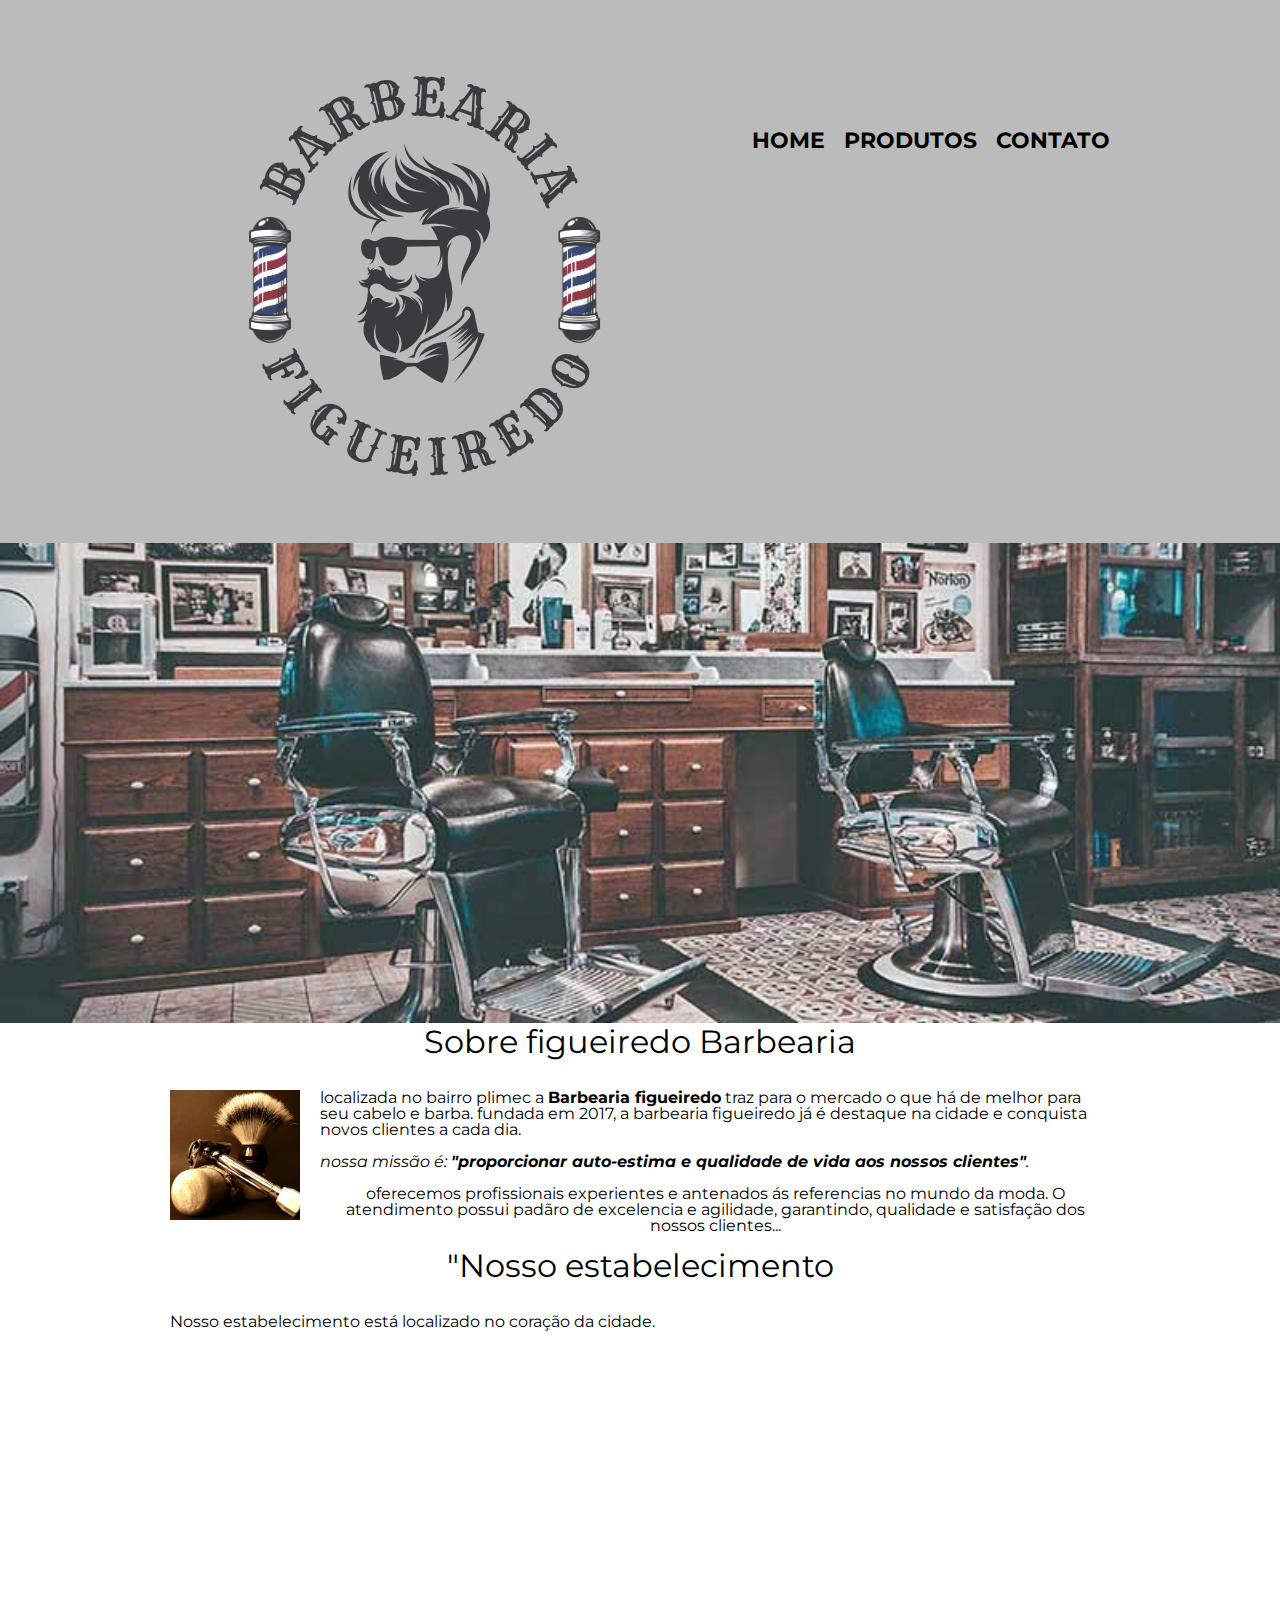
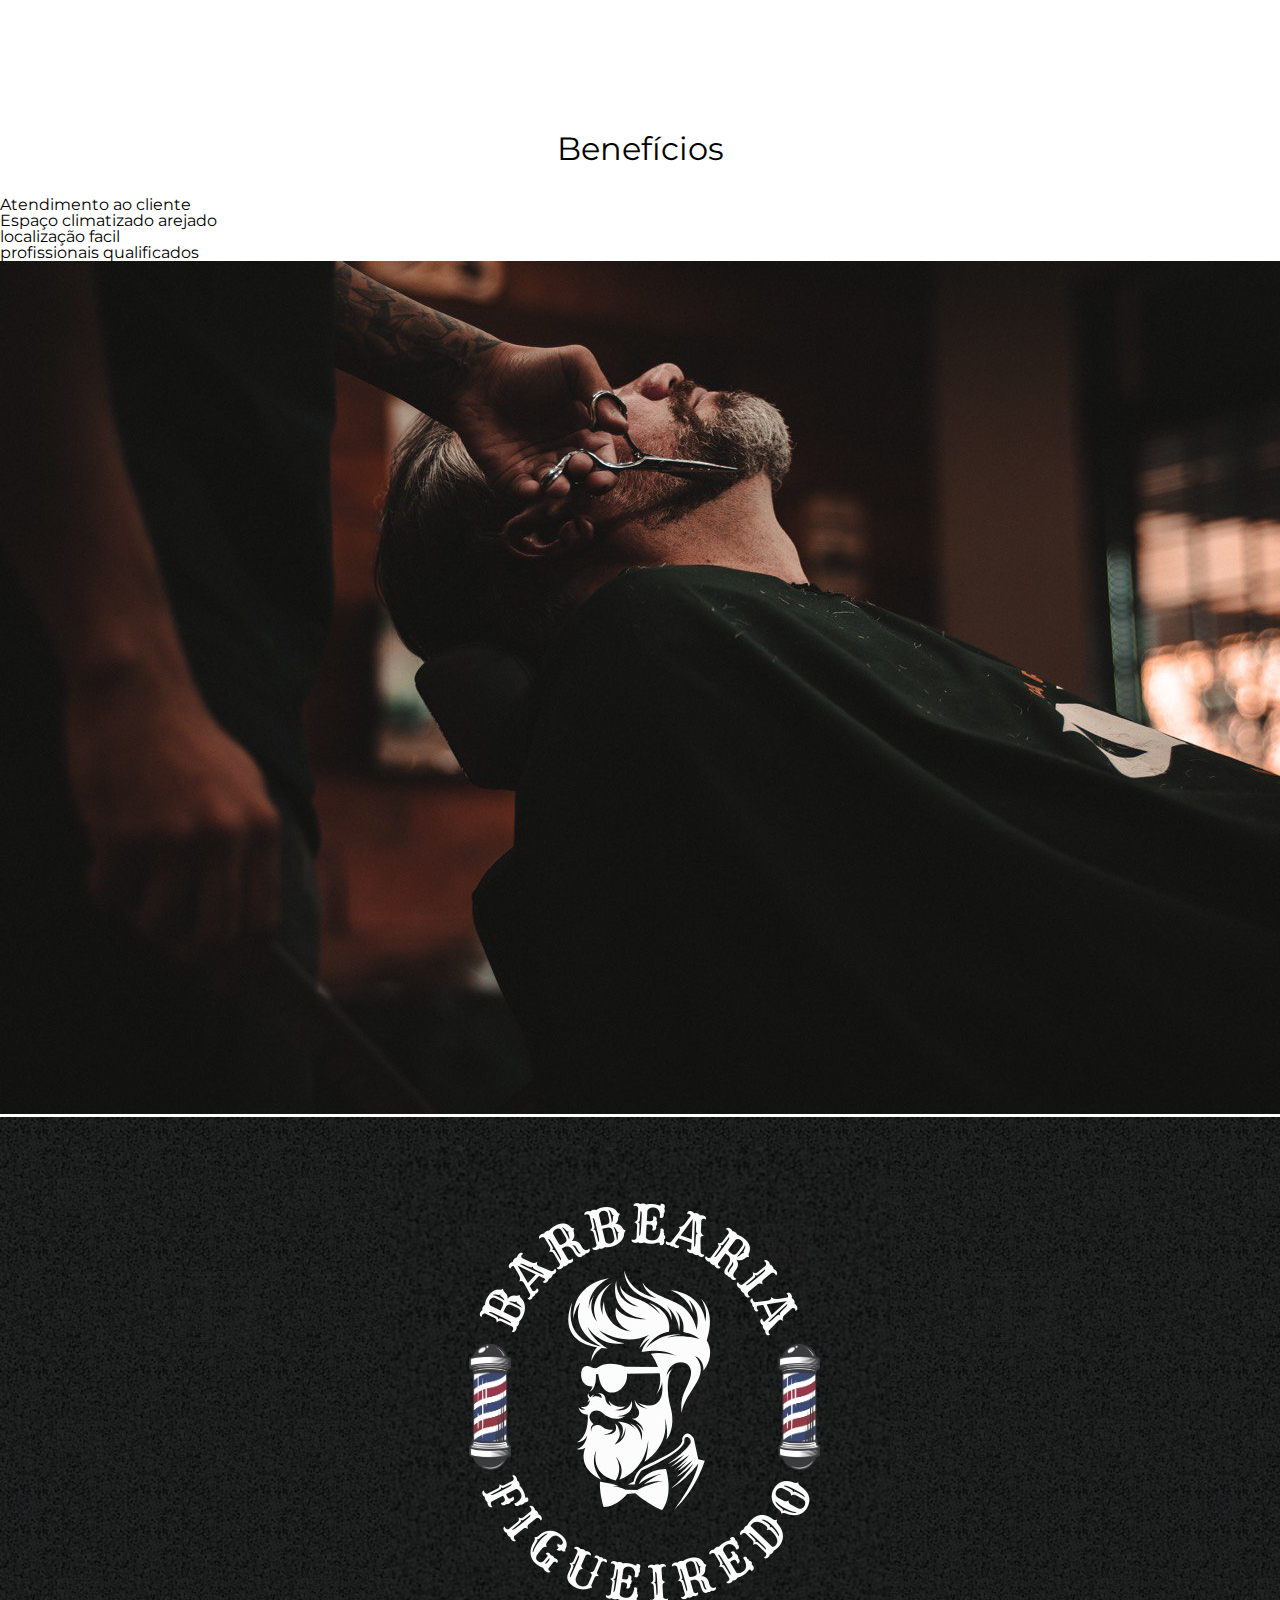
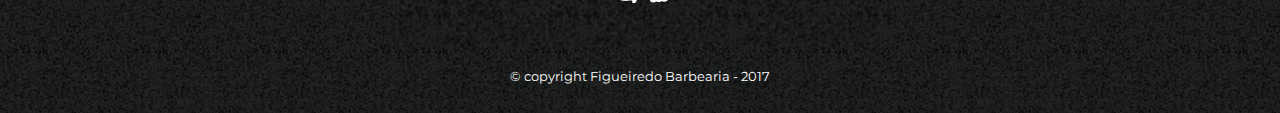
==== index.html @ 3ac0b51f "primeiro commit" ====
<!DOCTYPE html>
<html lang="pt-br">
   <head>
      <meta charset="UTF-8">
      <title>figueiredo barbearia</title>
      <link rel="stylesheet" href="reset.css">
      <link rel="stylesheet" href="style.css">
      <link rel="preconnect" href="https://fonts.googleapis.com">
      <link rel="preconnect" href="https://fonts.gstatic.com" crossorigin>
      <link href="https://fonts.googleapis.com/css2?family=Montserrat:ital,wght@0,100..900;1,100..900&display=swap" rel="stylesheet">
   </head>
   <body>
      <header>
         <div class="caixa">
            <h1><img src="figueiredo-header.jpeg"></h1>
            <nav>
            <ul>
               <li><a href="index.html">HOME</a></li>
               <li><a href="produtos.html">produtos</a></li>
               <li><a href="contato.html">contato</a></li>
            </ul>
            <nav>
         </div>
      </header>
      <img class="banner" src= "banner.jpg">
         <main>
      <section class= "principal">
            <h2 class="titulo-principal">Sobre figueiredo Barbearia</h2>
            <img class="utensilios" src="utensilios.jpg" alt="utensilios de um barbeiro.">
            <p>localizada no  bairro plimec a <strong>Barbearia figueiredo</strong> traz para o mercado o que há de melhor para seu cabelo e barba.      fundada em 2017, a barbearia figueiredo já é destaque na cidade e conquista novos clientes a cada dia.</p>
            <p id= "missao" ><em>nossa missão é: <strong>"proporcionar auto-estima e qualidade de vida aos nossos clientes"</strong>.</em></p>
            <p style="text-align: center" >oferecemos profissionais experientes e antenados ás referencias no mundo da moda. O atendimento possui padãro de excelencia e agilidade, garantindo, qualidade e satisfação dos nossos clientes...</p>
      </section>
                 <section class="mapa">
                <h3 class="titulo-principal">"Nosso estabelecimento</h3>
                <p>Nosso estabelecimento está localizado no coração da cidade.</p>
            </section>
      <iframe src="https://www.google.com/maps/embed?pb=!1m18!1m12!1m3!1d4452.943143296194!2d-48.91258922394244!3d-23.119853179105764!2m3!1f0!2f0!3f0!3m2!1i1024!2i768!4f13.1!3m3!1m2!1s0x94c125c62bb70be5%3A0xe1a8397c42294609!2sR.%20Constantino%20Palesi%2C%20130%20-%20Conj.%20Hab.%20Egydio%20Martins%20da%20Costa%2C%20Avar%C3%A9%20-%20SP%2C%2018702-777!5e1!3m2!1spt-BR!2sbr!4v1727817416236!5m2!1spt-BR!2sbr" width="100%" height="400" style="border:0;" allowfullscreen="" loading="lazy" referrerpolicy="no-referrer-when-downgrade"></iframe> 
      
    </main>
      <section class="beneficios">
      <h3 class="titulo-principal">Benefícios</h3>
      <ul>
      <li class="itens">Atendimento ao cliente</li> 
      <li class="itens">Espaço climatizado arejado</li>
      <li class="itens">localização facil</li>
      <li class="itens">profissionais qualificados</li>
      </ul>
      <img src="beneficios.jpg" class="imagembeneficios">
      </section>
      <footer>
         <img src="figueiredo-footer.jpeg">
         <p class="copyright">&copy; copyright Figueiredo Barbearia - 2017</p>
      </footer>
   </body>
</html>
---- style.css ----
body {
	font-family: 'montserrat', sans-serif;

}




header {
	background: #BBBBBB ;
	padding: 20px 0;

}

.caixa{
	position: relative; 
	width:  940px;
	margin: 0 auto;
}


nav{ 
	position: absolute; 
	top: 110px;
	right: 0;
 }


nav li {
	display: inline;
	margin: 0 0 0 15px;
}

nav a {
	text-transform: uppercase;
	color: #000000;
	font-weight: bold;
	font-size: 22px;
	text-decoration: none;


}

nav a:hover{
	color: #C78C19;
	text-decoration:underline;

}

.produtos {
	width: 940px;
	margin: 0 auto;
	display: block;
	padding: 50px 0;


} 

.produtos li {
	display: inline-block;
	text-align: center;
	width: 30%;
	vertical-align: top;
	margin: 0 1.5%;
	padding: 30px 20px; 
	box-sizing: border-box;
	border: 2px solid #000000;
	border-radius: 10px;
}

.produtos li:hover {
	border-color: #C78C19;

}


.produtos li:active {
	border-color: #088C19
}


.produtos li:hover h2 {
	font-size: 32px;
}


.produtos h2{
	font-size: 30px;
	font-weight: bold;

}

.produto-descricao{
	font-size: 18px;
}

.produto-preco{
	font-size: 22px;
	font-weight: bold;
	margin: 10px 0 0;
	margin-top: 10px;

}


footer{
	text-align: center;
	background: url("bg.jpg");
	padding: 30px 0;
}

.copyright {
	color:#FFFFFF;
	font-size: 13px;
	margin:20px 0 0;
}

main {
	width: 940px;
	margin: 0 auto;
}

form {
	margin: 40px 0;
}

form label, legend  {
	display: block;
	font-size: 20px;
	margin: 0 0 10px:;
}


.input-padrao {
	display: block;
	margin: 0 0 20px;
	padding: 10px 25px;
	width: 50%;
}

.checkbox {
	margin: 20px 0;
}


.enviar {
	width: 40%;
	padding: 15px 0;
	background: orange;
	color: white;
	font-weight: bold;
	font-size: 18px;
	border: none;
	border-radius: 5px;
	transition: 1s background;
	cursor: pointer;

}

.enviar:hover {
	background: darkorange;
	transform: scale(1.2);
}

table {
    margin: 20px 0 40px;
}

thead {
    background: #555555;
    color: white;
    font-weight: bold;
}

td, th {
    border: 1px solid #000000;
    padding: 8px 15px;
}


/* css da pagina inicial */
.banner {
	width:100%;

}

.titulo-principal {
	text-align: center;
	font-size: 2em;
	margin: 0 0 1em;
	clear: left;
}

.principal p {
	margin: 0 0 1em;

}

.principal strong{
	font-weight: bold;

}

.principal em {
	font-style: italic;
}

.utensilios {
	width: 130px;
	float: left;
	margin: 0 20px 20px 0;

.imagembeneficios {
	width: 60%;
}


.mapa {
    padding: 3em 0;
}

.mapa p {
    margin: 0 0 2em;
    text-align: center;
}

.video {
    width: 560px;
    margin: 1em auto;
}
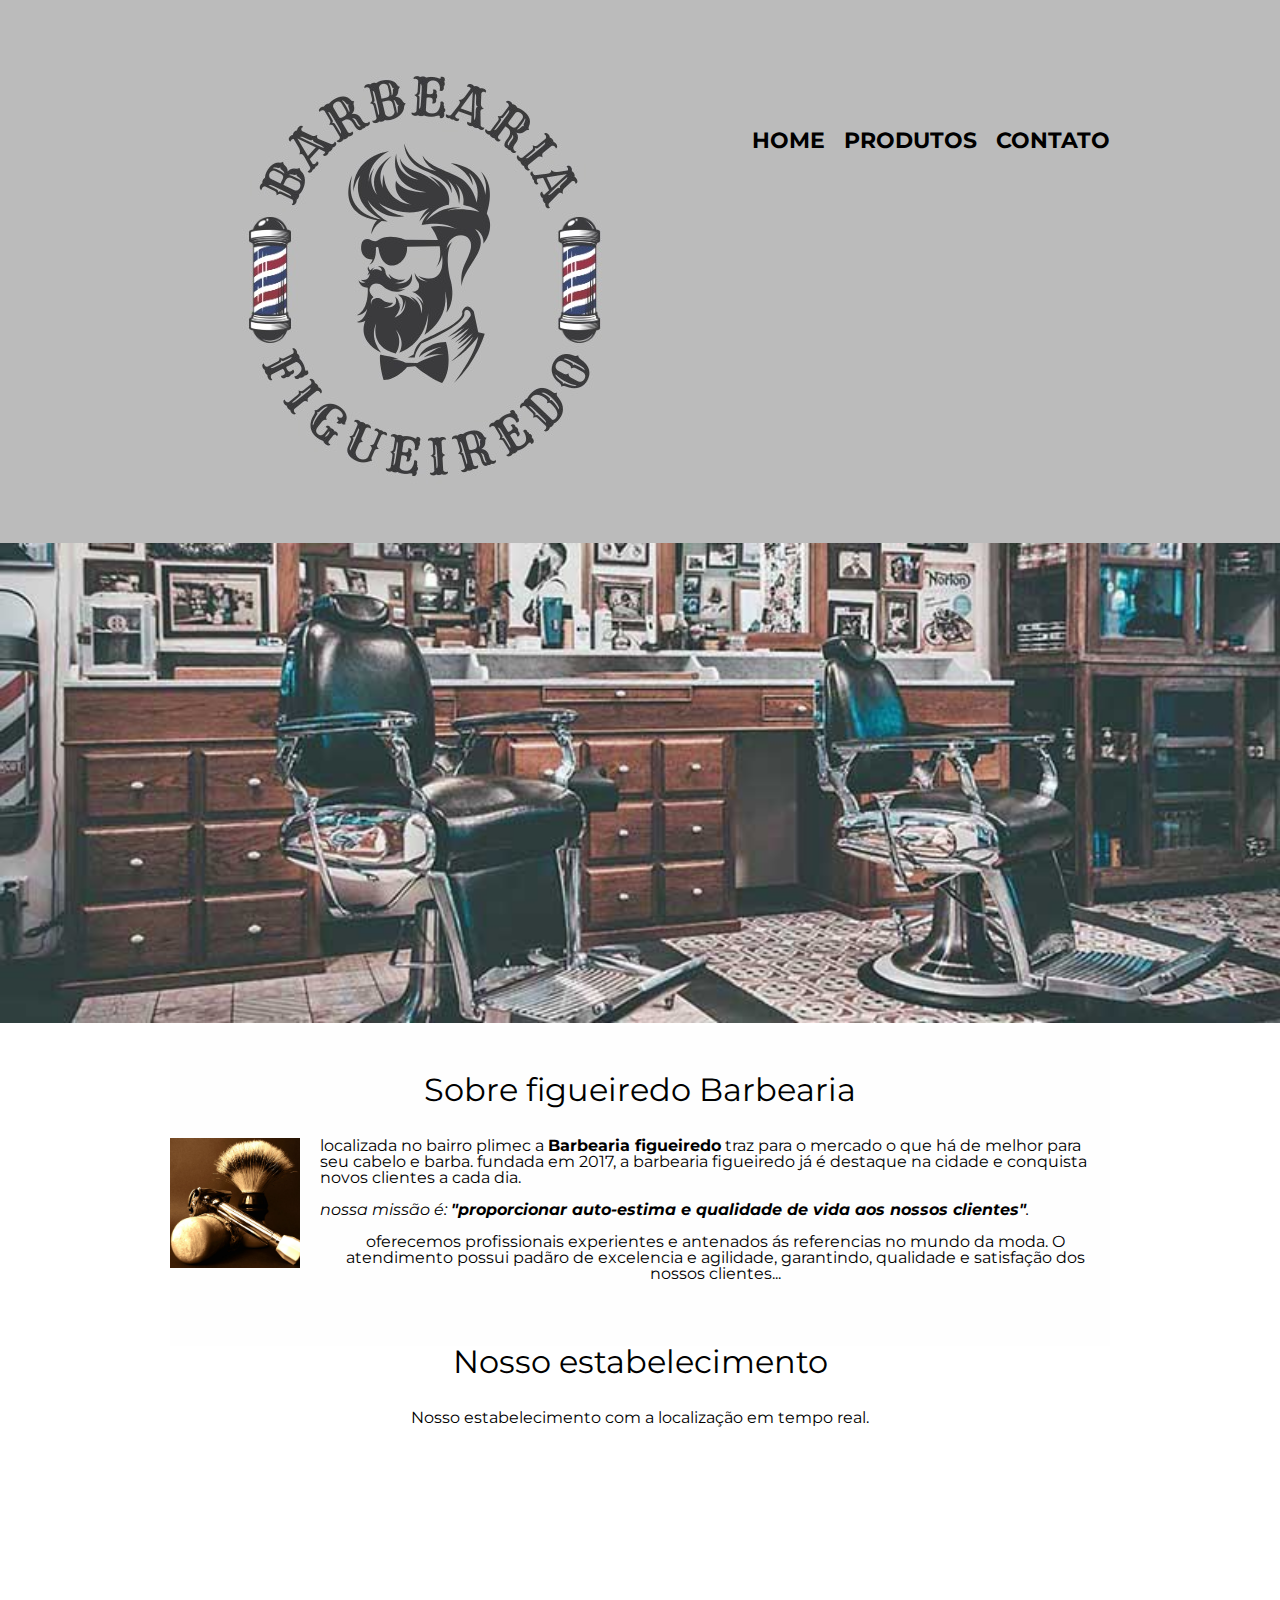
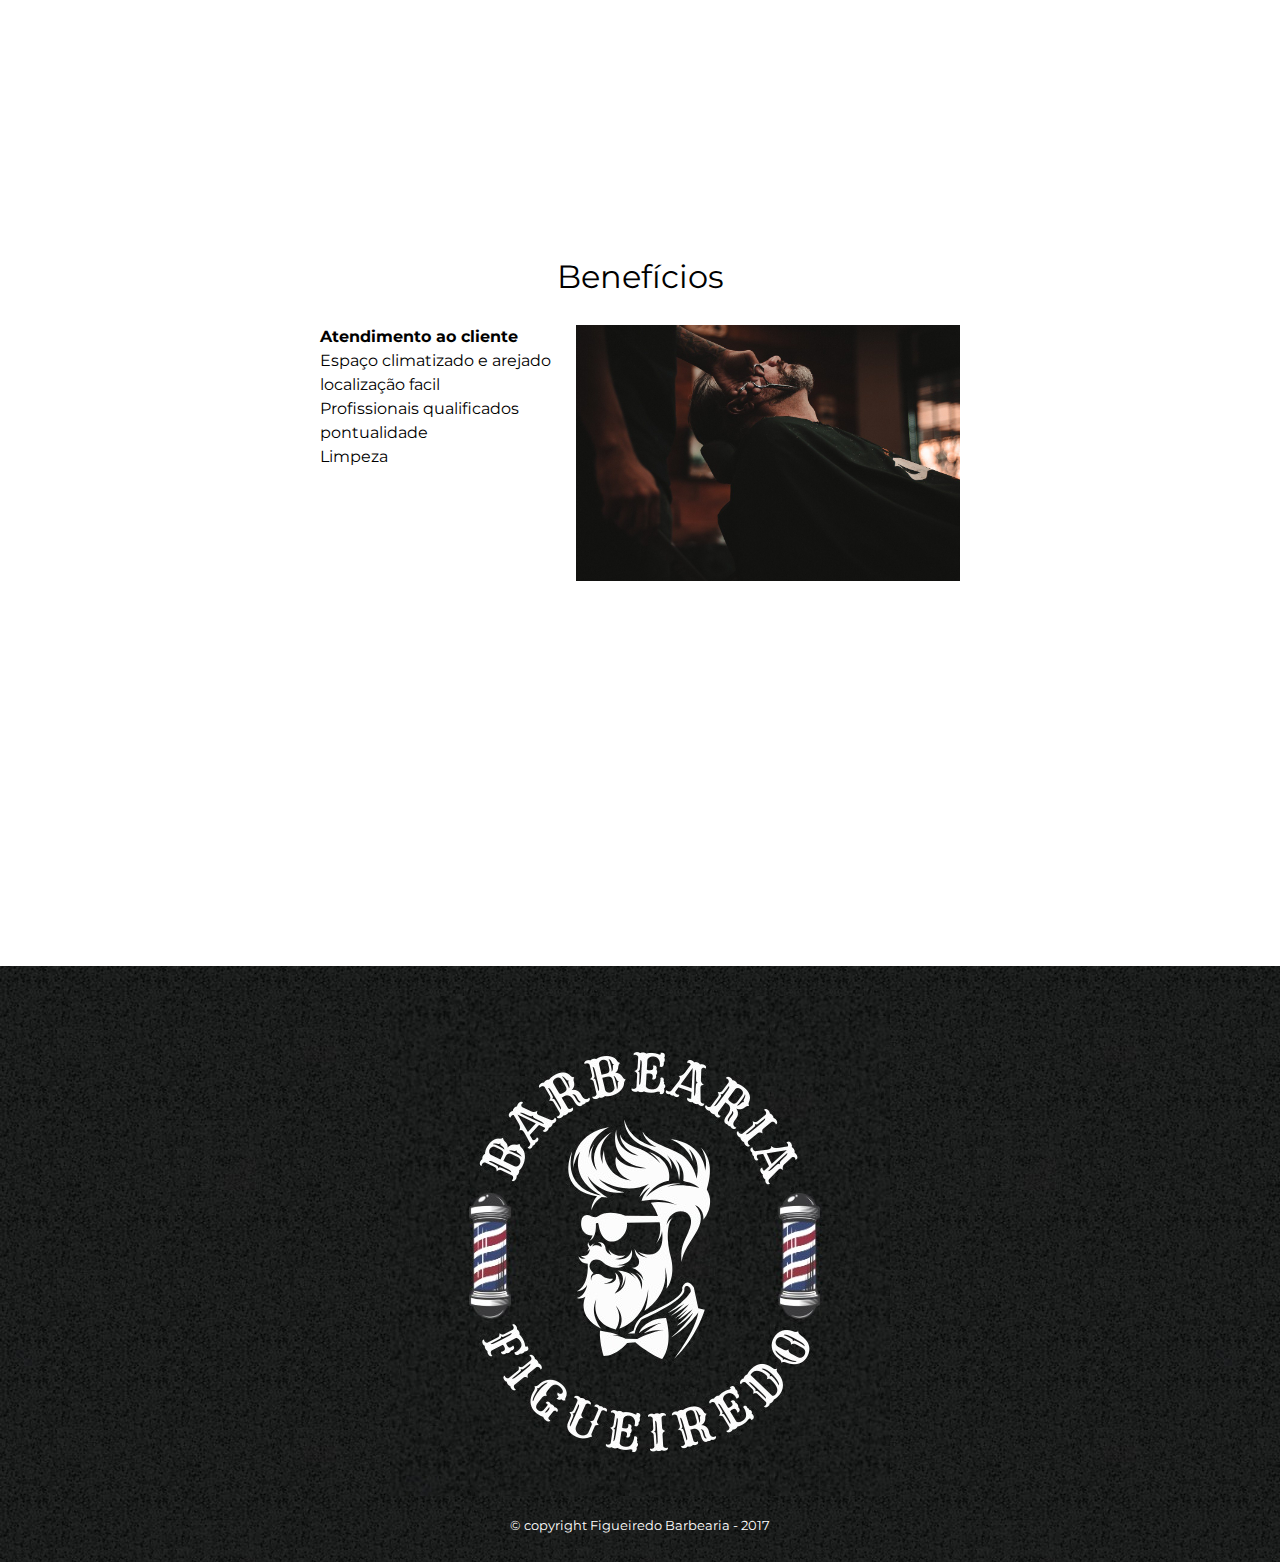
==== commit 6e7bc1b7: "degrade" ====
--- a/index.html
+++ b/index.html
@@ -32,21 +32,29 @@
             <p style="text-align: center" >oferecemos profissionais experientes e antenados ás referencias no mundo da moda. O atendimento possui padãro de excelencia e agilidade, garantindo, qualidade e satisfação dos nossos clientes...</p>
       </section>
                  <section class="mapa">
-                <h3 class="titulo-principal">"Nosso estabelecimento</h3>
-                <p>Nosso estabelecimento está localizado no coração da cidade.</p>
+                <h3 class="titulo-principal">Nosso estabelecimento</h3>
+                <p>Nosso estabelecimento com a localização em tempo real.</p>
             </section>
       <iframe src="https://www.google.com/maps/embed?pb=!1m18!1m12!1m3!1d4452.943143296194!2d-48.91258922394244!3d-23.119853179105764!2m3!1f0!2f0!3f0!3m2!1i1024!2i768!4f13.1!3m3!1m2!1s0x94c125c62bb70be5%3A0xe1a8397c42294609!2sR.%20Constantino%20Palesi%2C%20130%20-%20Conj.%20Hab.%20Egydio%20Martins%20da%20Costa%2C%20Avar%C3%A9%20-%20SP%2C%2018702-777!5e1!3m2!1spt-BR!2sbr!4v1727817416236!5m2!1spt-BR!2sbr" width="100%" height="400" style="border:0;" allowfullscreen="" loading="lazy" referrerpolicy="no-referrer-when-downgrade"></iframe> 
       
     </main>
       <section class="beneficios">
       <h3 class="titulo-principal">Benefícios</h3>
-      <ul>
+
+        <div class="conteudo-beneficios">
+      <ul class="lista-beneficios">
       <li class="itens">Atendimento ao cliente</li> 
-      <li class="itens">Espaço climatizado arejado</li>
+      <li class="itens">Espaço climatizado e arejado</li>
       <li class="itens">localização facil</li>
-      <li class="itens">profissionais qualificados</li>
-      </ul>
-      <img src="beneficios.jpg" class="imagembeneficios">
+      <li class="itens">Profissionais qualificados</li>
+      <li class="itens">pontualidade</li>
+      <li class="itens">Limpeza</li>
+      </ul><img src="beneficios.jpg" class="imagem-beneficios">
+      </div>
+
+      <div class="video">
+      <iframe width="560" height="315" src="https://www.youtube.com/embed/PIAvsXqMhbs?si=GzGRqa7Mexdn_QAB" title="YouTube video player" frameborder="0" allow="accelerometer; autoplay; clipboard-write; encrypted-media; gyroscope; picture-in-picture; web-share" referrerpolicy="strict-origin-when-cross-origin" allowfullscreen></iframe>
+    </div>
       </section>
       <footer>
          <img src="figueiredo-footer.jpeg">
--- a/style.css
+++ b/style.css
@@ -191,6 +191,13 @@
 	clear: left;
 }
 
+
+.principal {
+	padding: 3em 0;
+	background: #FEFEFE;
+
+}
+
 .principal p {
 	margin: 0 0 1em;
 
@@ -210,13 +217,10 @@
 	float: left;
 	margin: 0 20px 20px 0;
 
-.imagembeneficios {
-	width: 60%;
-}
-
+}
 
 .mapa {
-    padding: 3em 0;
+    pading: 3em 0;
 }
 
 .mapa p {
@@ -224,8 +228,48 @@
     text-align: center;
 }
 
+
+
+.itens{
+	line-height: 1.5;
+}
+
+
+.itens:first-child {
+	font-weight: bold;
+} 
+
+	
+}
+
+
+.beneficios {
+	padding: 3em 0;
+	background: #888888;
+
+}
+
+
+.conteudo-beneficios{
+	width: 640px;
+	margin: 0 auto;
+}
+
+
+.lista-beneficios{
+		width: 40%;
+display: inline-block;
+vertical-align: top;
+
+}
+
+
+.imagem-beneficios {
+	width: 60%;
+}
+
 .video {
     width: 560px;
-    margin: 1em auto;
-}
-
+    margin: 2em auto;
+}
+
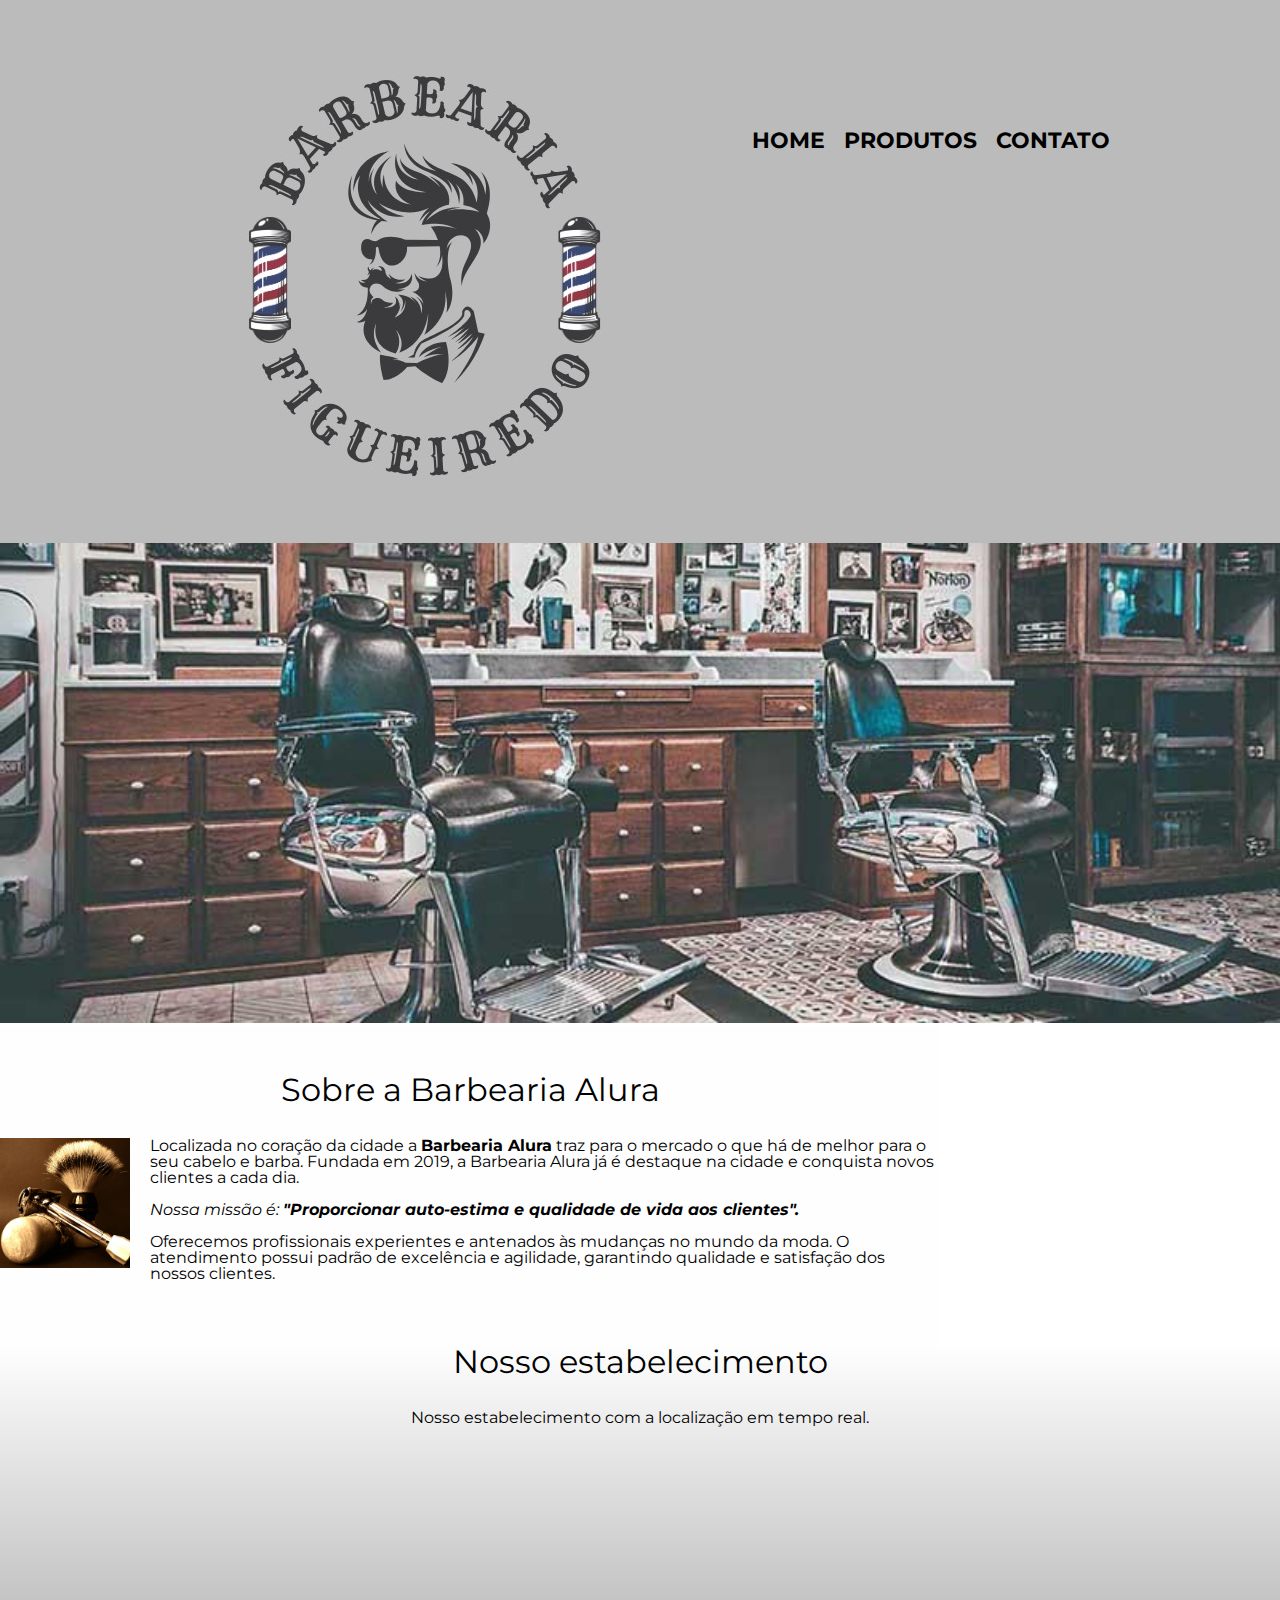
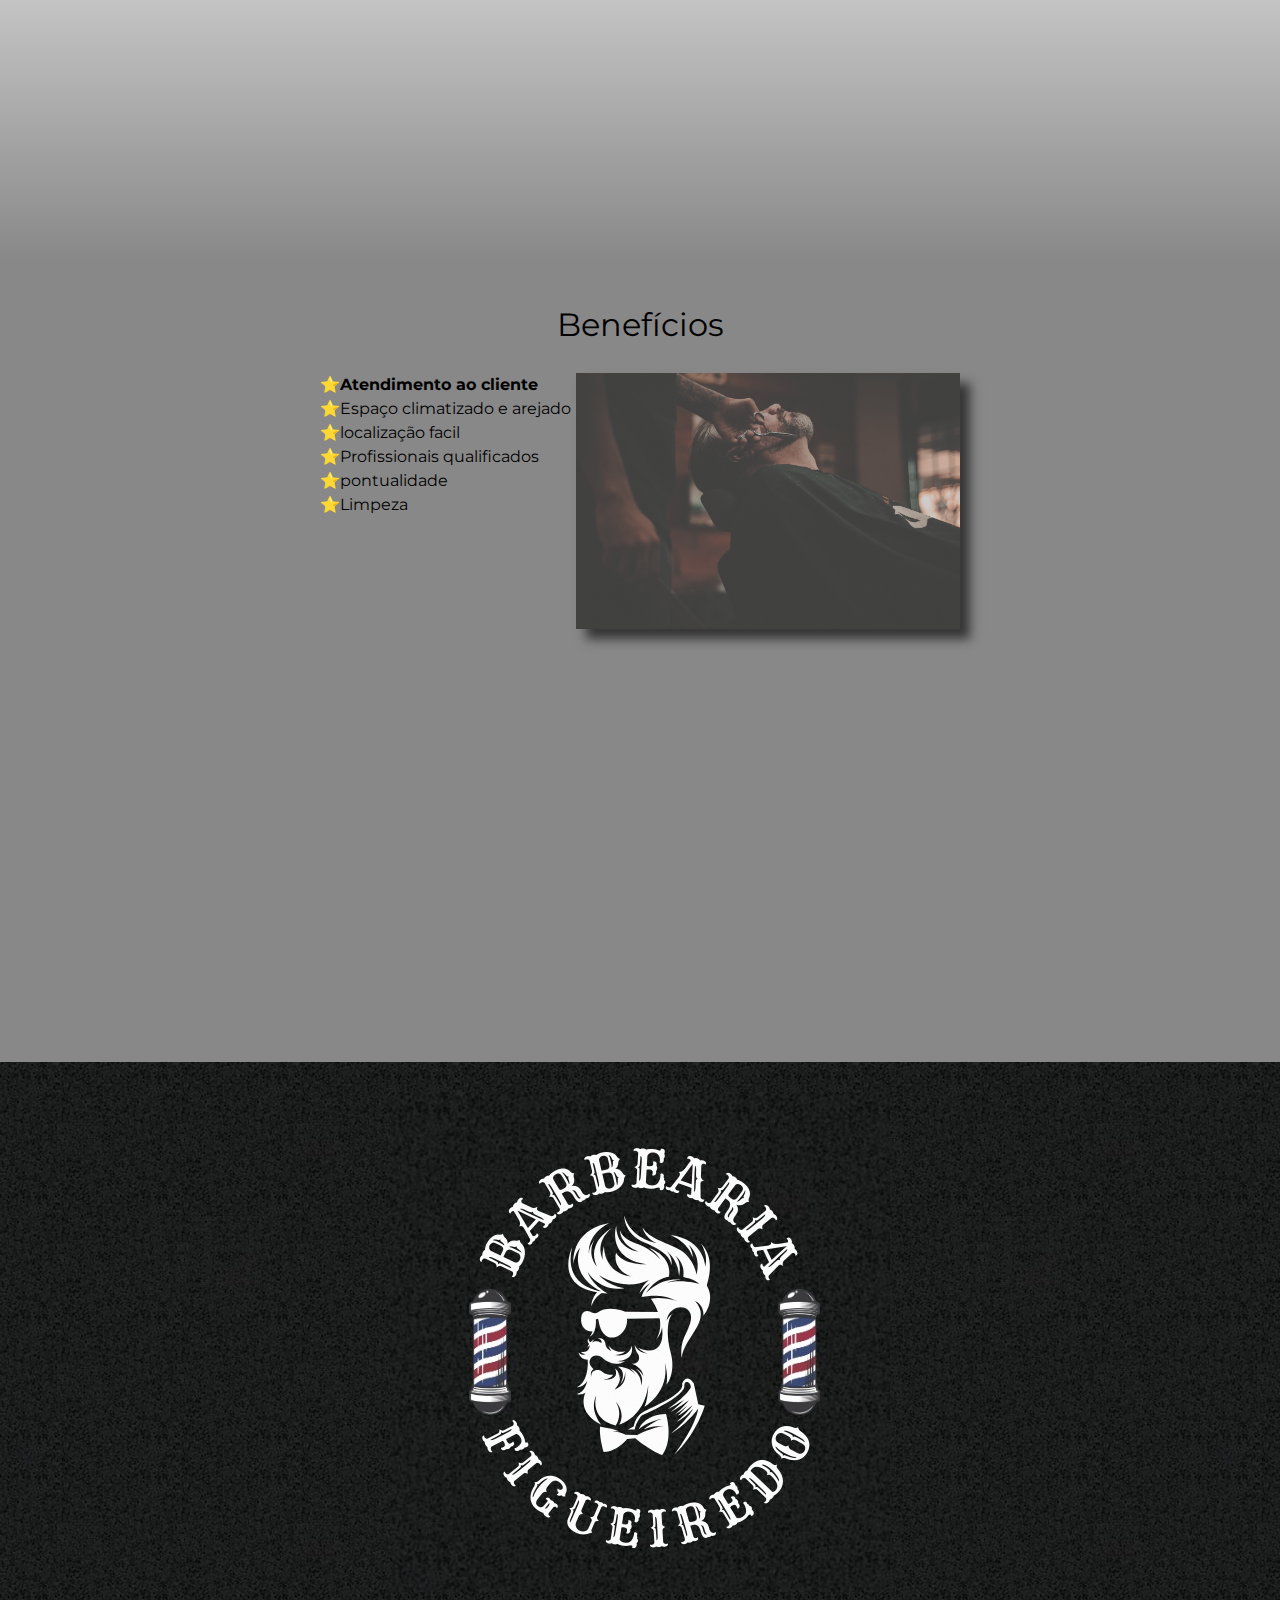
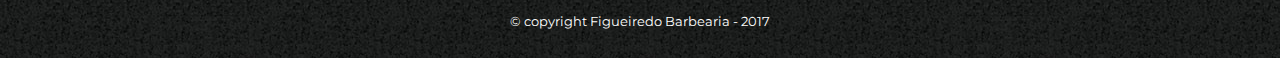
==== commit 59099ae8: "95%" ====
--- a/index.html
+++ b/index.html
@@ -2,6 +2,7 @@
 <html lang="pt-br">
    <head>
       <meta charset="UTF-8">
+      <meta name="viewport" content="="width=device-width>
       <title>figueiredo barbearia</title>
       <link rel="stylesheet" href="reset.css">
       <link rel="stylesheet" href="style.css">
@@ -24,18 +25,24 @@
       </header>
       <img class="banner" src= "banner.jpg">
          <main>
-      <section class= "principal">
-            <h2 class="titulo-principal">Sobre figueiredo Barbearia</h2>
-            <img class="utensilios" src="utensilios.jpg" alt="utensilios de um barbeiro.">
-            <p>localizada no  bairro plimec a <strong>Barbearia figueiredo</strong> traz para o mercado o que há de melhor para seu cabelo e barba.      fundada em 2017, a barbearia figueiredo já é destaque na cidade e conquista novos clientes a cada dia.</p>
-            <p id= "missao" ><em>nossa missão é: <strong>"proporcionar auto-estima e qualidade de vida aos nossos clientes"</strong>.</em></p>
-            <p style="text-align: center" >oferecemos profissionais experientes e antenados ás referencias no mundo da moda. O atendimento possui padãro de excelencia e agilidade, garantindo, qualidade e satisfação dos nossos clientes...</p>
-      </section>
+      <section class="principal">
+            <h2 class="titulo-principal">Sobre a Barbearia Alura</h2>
+            <img class="utensilios" src="utensilios.jpg" alt="Utensilios de um barbeiro">
+            <p>Localizada no coração da cidade a <strong>Barbearia Alura</strong> traz para o mercado o que há de melhor para o seu cabelo e barba. Fundada em 2019, a Barbearia Alura já é destaque na cidade e conquista novos clientes a cada dia.</p>
+
+            <p id="missao"><em>Nossa missão é: <strong>"Proporcionar auto-estima e qualidade de vida aos clientes".</strong></em></p>
+
+            <p>Oferecemos profissionais experientes e antenados às mudanças no mundo da moda. O atendimento possui padrão de excelência e agilidade, garantindo qualidade e satisfação dos nossos clientes.</p>
+         </section>
                  <section class="mapa">
                 <h3 class="titulo-principal">Nosso estabelecimento</h3>
                 <p>Nosso estabelecimento com a localização em tempo real.</p>
+
+                <div class="mapa-conteudo">
+      <iframe src="https://www.google.com/maps/embed?pb=!1m18!1m12!1m3!1d4452.943143296194!2d-48.91258922394244!3d-23.119853179105764!2m3!1f0!2f0!3f0!3m2!1i1024!2i768!4f13.1!3m3!1m2!1s0x94c125c62bb70be5%3A0xe1a8397c42294609!2sR.%20Constantino%20Palesi%2C%20130%20-%20Conj.%20Hab.%20Egydio%20Martins%20da%20Costa%2C%20Avar%C3%A9%20-%20SP%2C%2018702-777!5e1!3m2!1spt-BR!2sbr!4v1727817416236!5m2!1spt-BR!2sbr" width="100%" height="400" style="border:0;" allowfullscreen="" loading="lazy" referrerpolicy="no-referrer-when-downgrade"></iframe>
+      </div> 
             </section>
-      <iframe src="https://www.google.com/maps/embed?pb=!1m18!1m12!1m3!1d4452.943143296194!2d-48.91258922394244!3d-23.119853179105764!2m3!1f0!2f0!3f0!3m2!1i1024!2i768!4f13.1!3m3!1m2!1s0x94c125c62bb70be5%3A0xe1a8397c42294609!2sR.%20Constantino%20Palesi%2C%20130%20-%20Conj.%20Hab.%20Egydio%20Martins%20da%20Costa%2C%20Avar%C3%A9%20-%20SP%2C%2018702-777!5e1!3m2!1spt-BR!2sbr!4v1727817416236!5m2!1spt-BR!2sbr" width="100%" height="400" style="border:0;" allowfullscreen="" loading="lazy" referrerpolicy="no-referrer-when-downgrade"></iframe> 
+      
       
     </main>
       <section class="beneficios">
--- a/style.css
+++ b/style.css
@@ -116,8 +116,7 @@
 }
 
 main {
-	width: 940px;
-	margin: 0 auto;
+
 }
 
 form {
@@ -189,12 +188,17 @@
 	font-size: 2em;
 	margin: 0 0 1em;
 	clear: left;
+	
 }
 
 
 .principal {
 	padding: 3em 0;
 	background: #FEFEFE;
+	width: 940px; #FF0000
+	margin: 0 auto;
+	
+	
 
 }
 
@@ -221,11 +225,23 @@
 
 .mapa {
     pading: 3em 0;
-}
+    background: linear-gradient(#FEFEFE, #888888);
+
+	
+}
+
+
+.mapa-conteudo {
+	width: 940px;
+	margin: 0 auto;
+}
+
+
 
 .mapa p {
     margin: 0 0 2em;
     text-align: center;
+	
 }
 
 
@@ -239,13 +255,19 @@
 	font-weight: bold;
 } 
 
-	
-}
+
+.itens:before {
+	content: "⭐";
+}
+
+	
+
 
 
 .beneficios {
 	padding: 3em 0;
 	background: #888888;
+	
 
 }
 
@@ -266,6 +288,13 @@
 
 .imagem-beneficios {
 	width: 60%;
+	opacity: 0.6;
+	transition: 400ms;
+	box-shadow: 10px 10px 10px 0 #000000;
+}
+
+.imagem-beneficios:hover {
+	opacity: 0.3;
 }
 
 .video {
@@ -273,3 +302,25 @@
     margin: 2em auto;
 }
 
+
+
+@media screen and (max-width: 480px) {
+	.caixa, .principal, .conteudo-beneficios, .mapa-conteudo, .video, main, .produtos li {
+		width: auto;
+		margin-top: 20px;
+        margin-bottom: 20px1;
+        width: 100%;
+    }
+
+    h1 {
+    	text-align: center;
+    }
+
+    nav {
+    	position: static;
+    }
+
+    .lista-beneficios, .imagem-beneficios {
+    	width: 100%;
+    }
+}